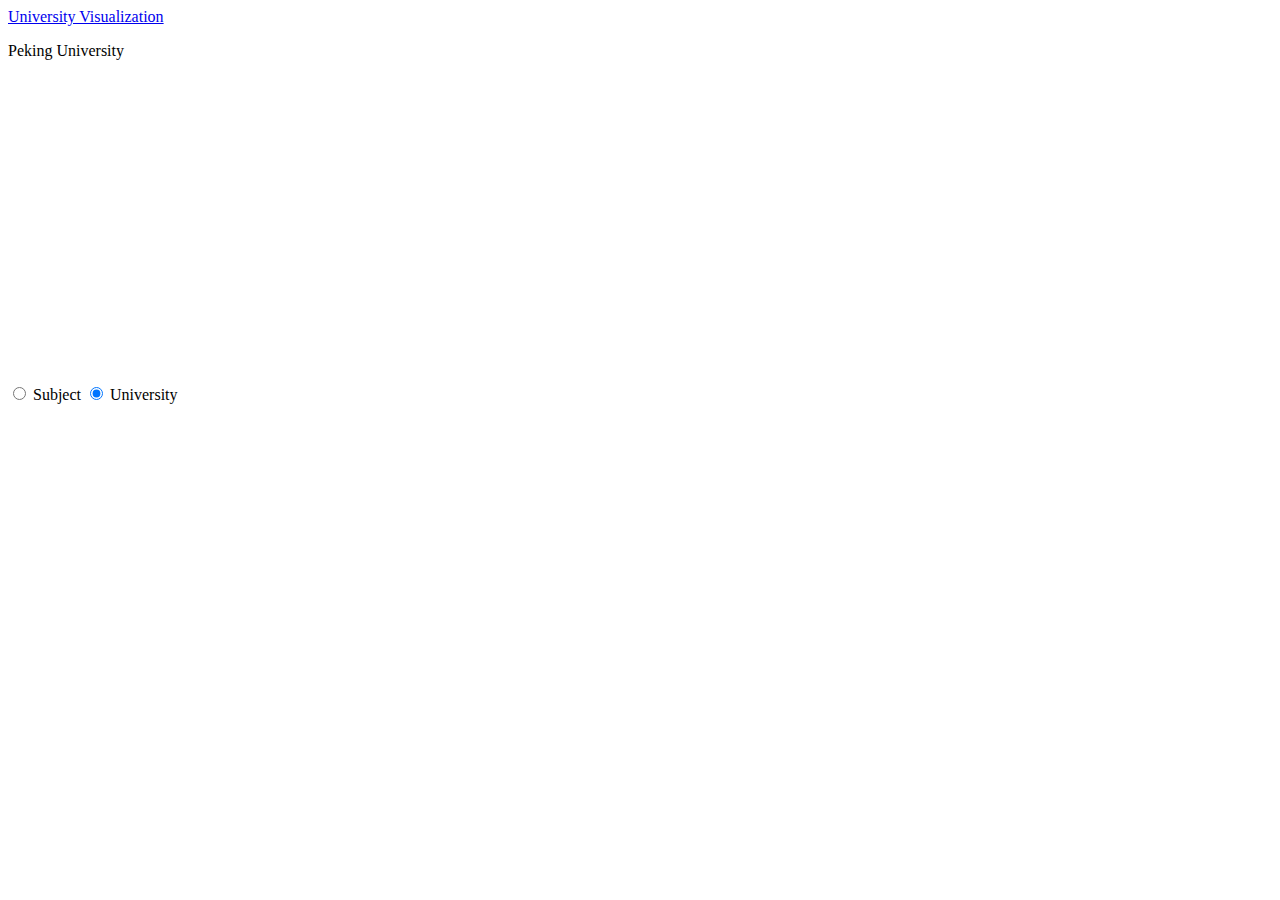
==== index.html @ 4a1c252d "initialize" ====
<!DOCTYPE html>
<head>
	<meta charset="utf-8">
	<title>University Visualization</title>
	<link rel="stylesheet" href="libs/bootstrap-dist/css/bootstrap.min.css">
	<link rel="stylesheet" href="libs/jquery-ui/jquery-ui.css">
	<link rel="stylesheet/less" type="text/css" href="css/less/main.less">
	<link rel="stylesheet/less" type="text/css" href="css/less/university_histogram.less">
	<link rel="stylesheet/less" type="text/css" href="css/less/subject_histogram.less">
	<link rel="stylesheet/less" type="text/css" href="css/less/subject_university.less">
	<link rel="stylesheet/less" type="text/css" href="css/less/university_MDS.less">
	<link rel="stylesheet/less" type="text/css" href="css/less/subject_histogram.less">
	<link rel="stylesheet" type="text/css" href="css/less/star_glyph.less">
	<link rel="stylesheet" type="text/css" href="css/subj-icon/iconfont.css">
</head>
<body>
	<nav class="navbar navbar-inverse">
	  <div class="container-fluid">
	    <div class="navbar-header">
	      <a class="navbar-brand" href="#">University Visualization</a>
	    </div>
	    <p class="navbar-text navbar-right">Peking University</p>
	  </div>
	</nav>    <div></div>
	<div id = "content">
	  <div id = "div-subj-histogram-icon">
	  </div>
	  <div id = "div-univ-histogram-icon">
	  </div>
	  <div id = "univ-subj-histogram">
	  	<svg id = "svg-univ-subj-histogram"></svg>
	  </div>
	  <div id = "scatter-plot">
	  	<svg id = "svg-scatter-plot"></svg>
	  </div>
	  <div id = "subject-histogram">
	  	<form id = "transform-control">
		  <label><input type="radio" name="mode" value="subject"> Subject</label>
		  <label><input type="radio" name="mode" value="university" checked> University</label>
		</form>
	  	<svg id = "svg-subject-histogram"></svg>
	  </div>
	</div>
	<script type="text/javascript" src="libs/MDS/numeric.js"></script>
    <script type="text/javascript" src="libs/MDS/mds.js"></script>
	<script type="text/javascript" src="libs/d3-dist/d3.min.js"></script>
	<script type="text/javascript" src="libs/jquery-dist/jquery.min.js"></script>
	<script type="text/javascript" src="libs/underscore/underscore-min.js"></script>
	<script type="text/javascript" src="libs/d3-tooltip/d3.tip.js"></script>
	<script type="text/javascript" src="libs/less-dist/less.min.js"></script>
	<script type="text/javascript" src="libs/d3-starPlot/d3-starPlot.js"></script>
	<script type="text/javascript" src="scripts/dataCenter.js"></script>
<!-- 	<script type="text/javascript" src="scripts/university_histogram.js"></script>
	<script type="text/javascript" src="scripts/subject_histogram.js"></script>
	<script type="text/javascript" src="scripts/university_small_multiple.js"></script> -->
	<script type="text/javascript" src="scripts/univ_subj_histogram.js"></script>
	<script type="text/javascript" src="scripts/university_MDS.js"></script>
	<script type="text/javascript" src="scripts/subj_histogram.js"></script>
	<script type="text/javascript" src="scripts/main.js"></script>
</body>
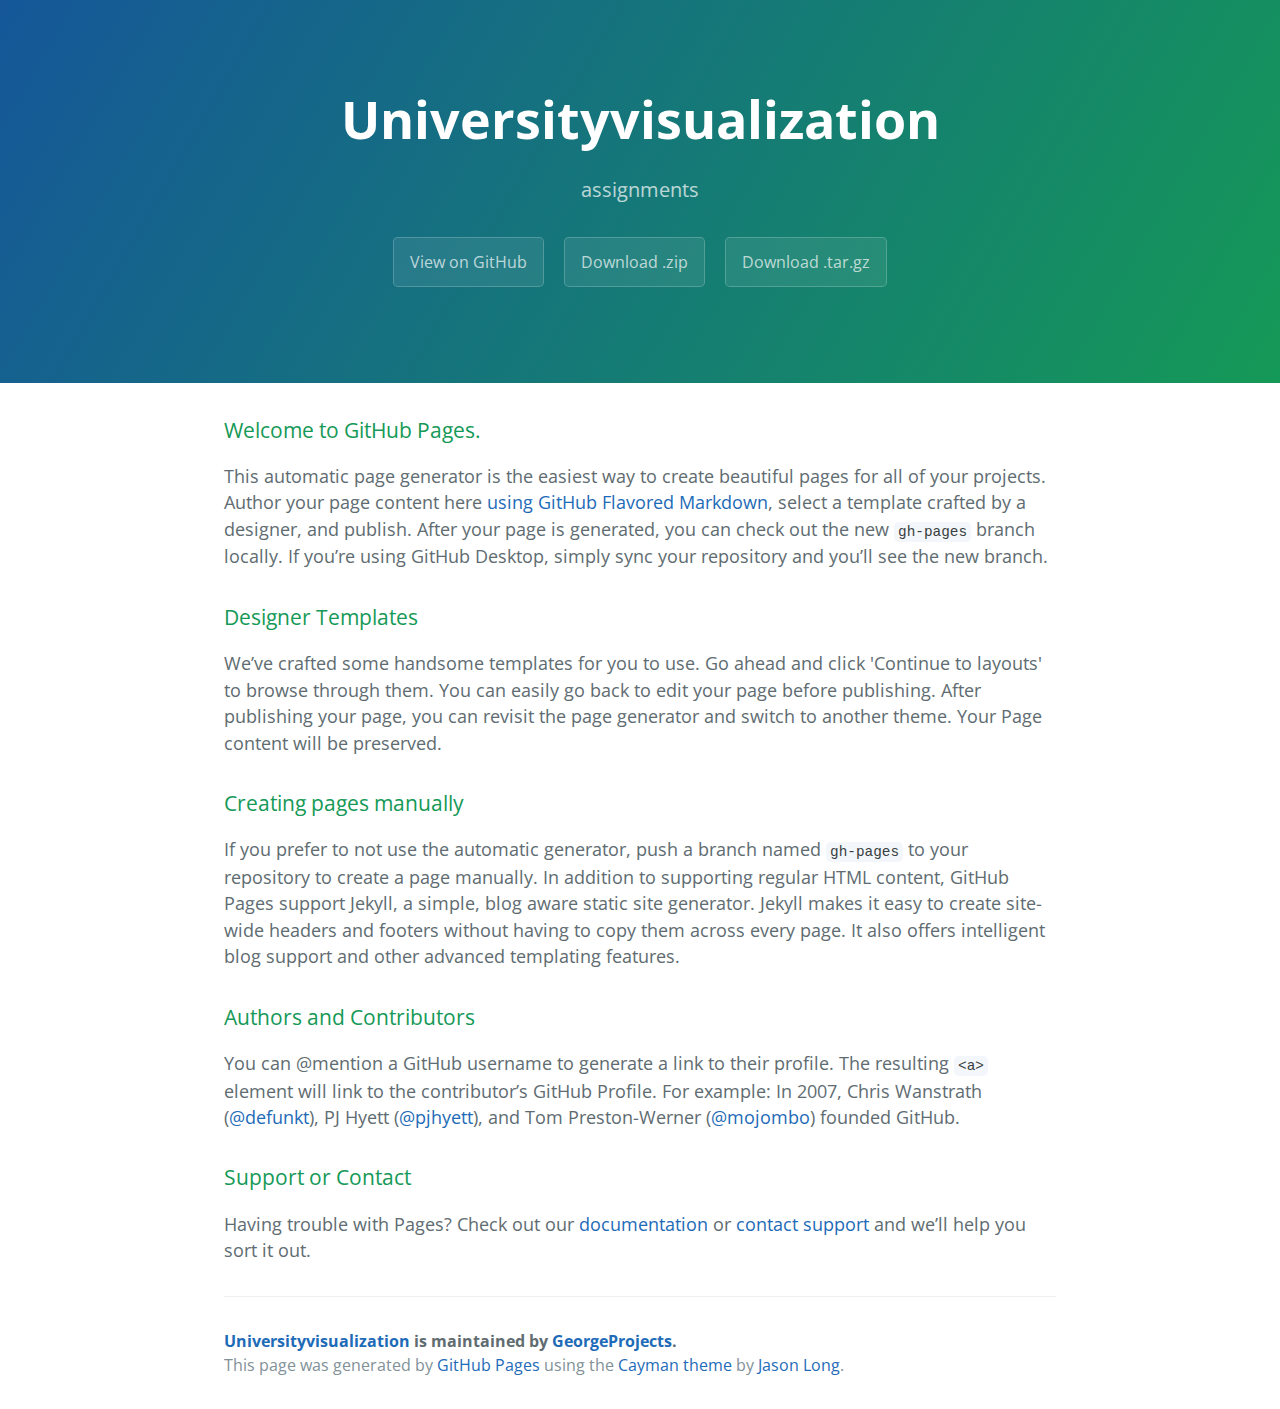
==== commit a4a70cd2: "Create gh-pages branch via GitHub" ====
--- a/index.html
+++ b/index.html
@@ -1,60 +1,57 @@
 <!DOCTYPE html>
-<head>
-	<meta charset="utf-8">
-	<title>University Visualization</title>
-	<link rel="stylesheet" href="libs/bootstrap-dist/css/bootstrap.min.css">
-	<link rel="stylesheet" href="libs/jquery-ui/jquery-ui.css">
-	<link rel="stylesheet/less" type="text/css" href="css/less/main.less">
-	<link rel="stylesheet/less" type="text/css" href="css/less/university_histogram.less">
-	<link rel="stylesheet/less" type="text/css" href="css/less/subject_histogram.less">
-	<link rel="stylesheet/less" type="text/css" href="css/less/subject_university.less">
-	<link rel="stylesheet/less" type="text/css" href="css/less/university_MDS.less">
-	<link rel="stylesheet/less" type="text/css" href="css/less/subject_histogram.less">
-	<link rel="stylesheet" type="text/css" href="css/less/star_glyph.less">
-	<link rel="stylesheet" type="text/css" href="css/subj-icon/iconfont.css">
-</head>
-<body>
-	<nav class="navbar navbar-inverse">
-	  <div class="container-fluid">
-	    <div class="navbar-header">
-	      <a class="navbar-brand" href="#">University Visualization</a>
-	    </div>
-	    <p class="navbar-text navbar-right">Peking University</p>
-	  </div>
-	</nav>    <div></div>
-	<div id = "content">
-	  <div id = "div-subj-histogram-icon">
-	  </div>
-	  <div id = "div-univ-histogram-icon">
-	  </div>
-	  <div id = "univ-subj-histogram">
-	  	<svg id = "svg-univ-subj-histogram"></svg>
-	  </div>
-	  <div id = "scatter-plot">
-	  	<svg id = "svg-scatter-plot"></svg>
-	  </div>
-	  <div id = "subject-histogram">
-	  	<form id = "transform-control">
-		  <label><input type="radio" name="mode" value="subject"> Subject</label>
-		  <label><input type="radio" name="mode" value="university" checked> University</label>
-		</form>
-	  	<svg id = "svg-subject-histogram"></svg>
-	  </div>
-	</div>
-	<script type="text/javascript" src="libs/MDS/numeric.js"></script>
-    <script type="text/javascript" src="libs/MDS/mds.js"></script>
-	<script type="text/javascript" src="libs/d3-dist/d3.min.js"></script>
-	<script type="text/javascript" src="libs/jquery-dist/jquery.min.js"></script>
-	<script type="text/javascript" src="libs/underscore/underscore-min.js"></script>
-	<script type="text/javascript" src="libs/d3-tooltip/d3.tip.js"></script>
-	<script type="text/javascript" src="libs/less-dist/less.min.js"></script>
-	<script type="text/javascript" src="libs/d3-starPlot/d3-starPlot.js"></script>
-	<script type="text/javascript" src="scripts/dataCenter.js"></script>
-<!-- 	<script type="text/javascript" src="scripts/university_histogram.js"></script>
-	<script type="text/javascript" src="scripts/subject_histogram.js"></script>
-	<script type="text/javascript" src="scripts/university_small_multiple.js"></script> -->
-	<script type="text/javascript" src="scripts/univ_subj_histogram.js"></script>
-	<script type="text/javascript" src="scripts/university_MDS.js"></script>
-	<script type="text/javascript" src="scripts/subj_histogram.js"></script>
-	<script type="text/javascript" src="scripts/main.js"></script>
-</body>+<html lang="en-us">
+  <head>
+    <meta charset="UTF-8">
+    <title>Universityvisualization by GeorgeProjects</title>
+    <meta name="viewport" content="width=device-width, initial-scale=1">
+    <link rel="stylesheet" type="text/css" href="stylesheets/normalize.css" media="screen">
+    <link href='https://fonts.googleapis.com/css?family=Open+Sans:400,700' rel='stylesheet' type='text/css'>
+    <link rel="stylesheet" type="text/css" href="stylesheets/stylesheet.css" media="screen">
+    <link rel="stylesheet" type="text/css" href="stylesheets/github-light.css" media="screen">
+  </head>
+  <body>
+    <section class="page-header">
+      <h1 class="project-name">Universityvisualization</h1>
+      <h2 class="project-tagline">assignments</h2>
+      <a href="https://github.com/GeorgeProjects/universityVisualization" class="btn">View on GitHub</a>
+      <a href="https://github.com/GeorgeProjects/universityVisualization/zipball/master" class="btn">Download .zip</a>
+      <a href="https://github.com/GeorgeProjects/universityVisualization/tarball/master" class="btn">Download .tar.gz</a>
+    </section>
+
+    <section class="main-content">
+      <h3>
+<a id="welcome-to-github-pages" class="anchor" href="#welcome-to-github-pages" aria-hidden="true"><span aria-hidden="true" class="octicon octicon-link"></span></a>Welcome to GitHub Pages.</h3>
+
+<p>This automatic page generator is the easiest way to create beautiful pages for all of your projects. Author your page content here <a href="https://guides.github.com/features/mastering-markdown/">using GitHub Flavored Markdown</a>, select a template crafted by a designer, and publish. After your page is generated, you can check out the new <code>gh-pages</code> branch locally. If you’re using GitHub Desktop, simply sync your repository and you’ll see the new branch.</p>
+
+<h3>
+<a id="designer-templates" class="anchor" href="#designer-templates" aria-hidden="true"><span aria-hidden="true" class="octicon octicon-link"></span></a>Designer Templates</h3>
+
+<p>We’ve crafted some handsome templates for you to use. Go ahead and click 'Continue to layouts' to browse through them. You can easily go back to edit your page before publishing. After publishing your page, you can revisit the page generator and switch to another theme. Your Page content will be preserved.</p>
+
+<h3>
+<a id="creating-pages-manually" class="anchor" href="#creating-pages-manually" aria-hidden="true"><span aria-hidden="true" class="octicon octicon-link"></span></a>Creating pages manually</h3>
+
+<p>If you prefer to not use the automatic generator, push a branch named <code>gh-pages</code> to your repository to create a page manually. In addition to supporting regular HTML content, GitHub Pages support Jekyll, a simple, blog aware static site generator. Jekyll makes it easy to create site-wide headers and footers without having to copy them across every page. It also offers intelligent blog support and other advanced templating features.</p>
+
+<h3>
+<a id="authors-and-contributors" class="anchor" href="#authors-and-contributors" aria-hidden="true"><span aria-hidden="true" class="octicon octicon-link"></span></a>Authors and Contributors</h3>
+
+<p>You can @mention a GitHub username to generate a link to their profile. The resulting <code>&lt;a&gt;</code> element will link to the contributor’s GitHub Profile. For example: In 2007, Chris Wanstrath (<a href="https://github.com/defunkt" class="user-mention">@defunkt</a>), PJ Hyett (<a href="https://github.com/pjhyett" class="user-mention">@pjhyett</a>), and Tom Preston-Werner (<a href="https://github.com/mojombo" class="user-mention">@mojombo</a>) founded GitHub.</p>
+
+<h3>
+<a id="support-or-contact" class="anchor" href="#support-or-contact" aria-hidden="true"><span aria-hidden="true" class="octicon octicon-link"></span></a>Support or Contact</h3>
+
+<p>Having trouble with Pages? Check out our <a href="https://help.github.com/pages">documentation</a> or <a href="https://github.com/contact">contact support</a> and we’ll help you sort it out.</p>
+
+      <footer class="site-footer">
+        <span class="site-footer-owner"><a href="https://github.com/GeorgeProjects/universityVisualization">Universityvisualization</a> is maintained by <a href="https://github.com/GeorgeProjects">GeorgeProjects</a>.</span>
+
+        <span class="site-footer-credits">This page was generated by <a href="https://pages.github.com">GitHub Pages</a> using the <a href="https://github.com/jasonlong/cayman-theme">Cayman theme</a> by <a href="https://twitter.com/jasonlong">Jason Long</a>.</span>
+      </footer>
+
+    </section>
+
+  
+  </body>
+</html>
--- a/stylesheets/stylesheet.css
+++ b/stylesheets/stylesheet.css
@@ -0,0 +1,245 @@
+* {
+  box-sizing: border-box; }
+
+body {
+  padding: 0;
+  margin: 0;
+  font-family: "Open Sans", "Helvetica Neue", Helvetica, Arial, sans-serif;
+  font-size: 16px;
+  line-height: 1.5;
+  color: #606c71; }
+
+a {
+  color: #1e6bb8;
+  text-decoration: none; }
+  a:hover {
+    text-decoration: underline; }
+
+.btn {
+  display: inline-block;
+  margin-bottom: 1rem;
+  color: rgba(255, 255, 255, 0.7);
+  background-color: rgba(255, 255, 255, 0.08);
+  border-color: rgba(255, 255, 255, 0.2);
+  border-style: solid;
+  border-width: 1px;
+  border-radius: 0.3rem;
+  transition: color 0.2s, background-color 0.2s, border-color 0.2s; }
+  .btn + .btn {
+    margin-left: 1rem; }
+
+.btn:hover {
+  color: rgba(255, 255, 255, 0.8);
+  text-decoration: none;
+  background-color: rgba(255, 255, 255, 0.2);
+  border-color: rgba(255, 255, 255, 0.3); }
+
+@media screen and (min-width: 64em) {
+  .btn {
+    padding: 0.75rem 1rem; } }
+
+@media screen and (min-width: 42em) and (max-width: 64em) {
+  .btn {
+    padding: 0.6rem 0.9rem;
+    font-size: 0.9rem; } }
+
+@media screen and (max-width: 42em) {
+  .btn {
+    display: block;
+    width: 100%;
+    padding: 0.75rem;
+    font-size: 0.9rem; }
+    .btn + .btn {
+      margin-top: 1rem;
+      margin-left: 0; } }
+
+.page-header {
+  color: #fff;
+  text-align: center;
+  background-color: #159957;
+  background-image: linear-gradient(120deg, #155799, #159957); }
+
+@media screen and (min-width: 64em) {
+  .page-header {
+    padding: 5rem 6rem; } }
+
+@media screen and (min-width: 42em) and (max-width: 64em) {
+  .page-header {
+    padding: 3rem 4rem; } }
+
+@media screen and (max-width: 42em) {
+  .page-header {
+    padding: 2rem 1rem; } }
+
+.project-name {
+  margin-top: 0;
+  margin-bottom: 0.1rem; }
+
+@media screen and (min-width: 64em) {
+  .project-name {
+    font-size: 3.25rem; } }
+
+@media screen and (min-width: 42em) and (max-width: 64em) {
+  .project-name {
+    font-size: 2.25rem; } }
+
+@media screen and (max-width: 42em) {
+  .project-name {
+    font-size: 1.75rem; } }
+
+.project-tagline {
+  margin-bottom: 2rem;
+  font-weight: normal;
+  opacity: 0.7; }
+
+@media screen and (min-width: 64em) {
+  .project-tagline {
+    font-size: 1.25rem; } }
+
+@media screen and (min-width: 42em) and (max-width: 64em) {
+  .project-tagline {
+    font-size: 1.15rem; } }
+
+@media screen and (max-width: 42em) {
+  .project-tagline {
+    font-size: 1rem; } }
+
+.main-content :first-child {
+  margin-top: 0; }
+.main-content img {
+  max-width: 100%; }
+.main-content h1, .main-content h2, .main-content h3, .main-content h4, .main-content h5, .main-content h6 {
+  margin-top: 2rem;
+  margin-bottom: 1rem;
+  font-weight: normal;
+  color: #159957; }
+.main-content p {
+  margin-bottom: 1em; }
+.main-content code {
+  padding: 2px 4px;
+  font-family: Consolas, "Liberation Mono", Menlo, Courier, monospace;
+  font-size: 0.9rem;
+  color: #383e41;
+  background-color: #f3f6fa;
+  border-radius: 0.3rem; }
+.main-content pre {
+  padding: 0.8rem;
+  margin-top: 0;
+  margin-bottom: 1rem;
+  font: 1rem Consolas, "Liberation Mono", Menlo, Courier, monospace;
+  color: #567482;
+  word-wrap: normal;
+  background-color: #f3f6fa;
+  border: solid 1px #dce6f0;
+  border-radius: 0.3rem; }
+  .main-content pre > code {
+    padding: 0;
+    margin: 0;
+    font-size: 0.9rem;
+    color: #567482;
+    word-break: normal;
+    white-space: pre;
+    background: transparent;
+    border: 0; }
+.main-content .highlight {
+  margin-bottom: 1rem; }
+  .main-content .highlight pre {
+    margin-bottom: 0;
+    word-break: normal; }
+.main-content .highlight pre, .main-content pre {
+  padding: 0.8rem;
+  overflow: auto;
+  font-size: 0.9rem;
+  line-height: 1.45;
+  border-radius: 0.3rem; }
+.main-content pre code, .main-content pre tt {
+  display: inline;
+  max-width: initial;
+  padding: 0;
+  margin: 0;
+  overflow: initial;
+  line-height: inherit;
+  word-wrap: normal;
+  background-color: transparent;
+  border: 0; }
+  .main-content pre code:before, .main-content pre code:after, .main-content pre tt:before, .main-content pre tt:after {
+    content: normal; }
+.main-content ul, .main-content ol {
+  margin-top: 0; }
+.main-content blockquote {
+  padding: 0 1rem;
+  margin-left: 0;
+  color: #819198;
+  border-left: 0.3rem solid #dce6f0; }
+  .main-content blockquote > :first-child {
+    margin-top: 0; }
+  .main-content blockquote > :last-child {
+    margin-bottom: 0; }
+.main-content table {
+  display: block;
+  width: 100%;
+  overflow: auto;
+  word-break: normal;
+  word-break: keep-all; }
+  .main-content table th {
+    font-weight: bold; }
+  .main-content table th, .main-content table td {
+    padding: 0.5rem 1rem;
+    border: 1px solid #e9ebec; }
+.main-content dl {
+  padding: 0; }
+  .main-content dl dt {
+    padding: 0;
+    margin-top: 1rem;
+    font-size: 1rem;
+    font-weight: bold; }
+  .main-content dl dd {
+    padding: 0;
+    margin-bottom: 1rem; }
+.main-content hr {
+  height: 2px;
+  padding: 0;
+  margin: 1rem 0;
+  background-color: #eff0f1;
+  border: 0; }
+
+@media screen and (min-width: 64em) {
+  .main-content {
+    max-width: 64rem;
+    padding: 2rem 6rem;
+    margin: 0 auto;
+    font-size: 1.1rem; } }
+
+@media screen and (min-width: 42em) and (max-width: 64em) {
+  .main-content {
+    padding: 2rem 4rem;
+    font-size: 1.1rem; } }
+
+@media screen and (max-width: 42em) {
+  .main-content {
+    padding: 2rem 1rem;
+    font-size: 1rem; } }
+
+.site-footer {
+  padding-top: 2rem;
+  margin-top: 2rem;
+  border-top: solid 1px #eff0f1; }
+
+.site-footer-owner {
+  display: block;
+  font-weight: bold; }
+
+.site-footer-credits {
+  color: #819198; }
+
+@media screen and (min-width: 64em) {
+  .site-footer {
+    font-size: 1rem; } }
+
+@media screen and (min-width: 42em) and (max-width: 64em) {
+  .site-footer {
+    font-size: 1rem; } }
+
+@media screen and (max-width: 42em) {
+  .site-footer {
+    font-size: 0.9rem; } }
--- a/stylesheets/github-light.css
+++ b/stylesheets/github-light.css
@@ -0,0 +1,124 @@
+/*
+The MIT License (MIT)
+
+Copyright (c) 2016 GitHub, Inc.
+
+Permission is hereby granted, free of charge, to any person obtaining a copy
+of this software and associated documentation files (the "Software"), to deal
+in the Software without restriction, including without limitation the rights
+to use, copy, modify, merge, publish, distribute, sublicense, and/or sell
+copies of the Software, and to permit persons to whom the Software is
+furnished to do so, subject to the following conditions:
+
+The above copyright notice and this permission notice shall be included in all
+copies or substantial portions of the Software.
+
+THE SOFTWARE IS PROVIDED "AS IS", WITHOUT WARRANTY OF ANY KIND, EXPRESS OR
+IMPLIED, INCLUDING BUT NOT LIMITED TO THE WARRANTIES OF MERCHANTABILITY,
+FITNESS FOR A PARTICULAR PURPOSE AND NONINFRINGEMENT. IN NO EVENT SHALL THE
+AUTHORS OR COPYRIGHT HOLDERS BE LIABLE FOR ANY CLAIM, DAMAGES OR OTHER
+LIABILITY, WHETHER IN AN ACTION OF CONTRACT, TORT OR OTHERWISE, ARISING FROM,
+OUT OF OR IN CONNECTION WITH THE SOFTWARE OR THE USE OR OTHER DEALINGS IN THE
+SOFTWARE.
+
+*/
+
+.pl-c /* comment */ {
+  color: #969896;
+}
+
+.pl-c1 /* constant, variable.other.constant, support, meta.property-name, support.constant, support.variable, meta.module-reference, markup.raw, meta.diff.header */,
+.pl-s .pl-v /* string variable */ {
+  color: #0086b3;
+}
+
+.pl-e /* entity */,
+.pl-en /* entity.name */ {
+  color: #795da3;
+}
+
+.pl-smi /* variable.parameter.function, storage.modifier.package, storage.modifier.import, storage.type.java, variable.other */,
+.pl-s .pl-s1 /* string source */ {
+  color: #333;
+}
+
+.pl-ent /* entity.name.tag */ {
+  color: #63a35c;
+}
+
+.pl-k /* keyword, storage, storage.type */ {
+  color: #a71d5d;
+}
+
+.pl-s /* string */,
+.pl-pds /* punctuation.definition.string, string.regexp.character-class */,
+.pl-s .pl-pse .pl-s1 /* string punctuation.section.embedded source */,
+.pl-sr /* string.regexp */,
+.pl-sr .pl-cce /* string.regexp constant.character.escape */,
+.pl-sr .pl-sre /* string.regexp source.ruby.embedded */,
+.pl-sr .pl-sra /* string.regexp string.regexp.arbitrary-repitition */ {
+  color: #183691;
+}
+
+.pl-v /* variable */ {
+  color: #ed6a43;
+}
+
+.pl-id /* invalid.deprecated */ {
+  color: #b52a1d;
+}
+
+.pl-ii /* invalid.illegal */ {
+  color: #f8f8f8;
+  background-color: #b52a1d;
+}
+
+.pl-sr .pl-cce /* string.regexp constant.character.escape */ {
+  font-weight: bold;
+  color: #63a35c;
+}
+
+.pl-ml /* markup.list */ {
+  color: #693a17;
+}
+
+.pl-mh /* markup.heading */,
+.pl-mh .pl-en /* markup.heading entity.name */,
+.pl-ms /* meta.separator */ {
+  font-weight: bold;
+  color: #1d3e81;
+}
+
+.pl-mq /* markup.quote */ {
+  color: #008080;
+}
+
+.pl-mi /* markup.italic */ {
+  font-style: italic;
+  color: #333;
+}
+
+.pl-mb /* markup.bold */ {
+  font-weight: bold;
+  color: #333;
+}
+
+.pl-md /* markup.deleted, meta.diff.header.from-file */ {
+  color: #bd2c00;
+  background-color: #ffecec;
+}
+
+.pl-mi1 /* markup.inserted, meta.diff.header.to-file */ {
+  color: #55a532;
+  background-color: #eaffea;
+}
+
+.pl-mdr /* meta.diff.range */ {
+  font-weight: bold;
+  color: #795da3;
+}
+
+.pl-mo /* meta.output */ {
+  color: #1d3e81;
+}
+
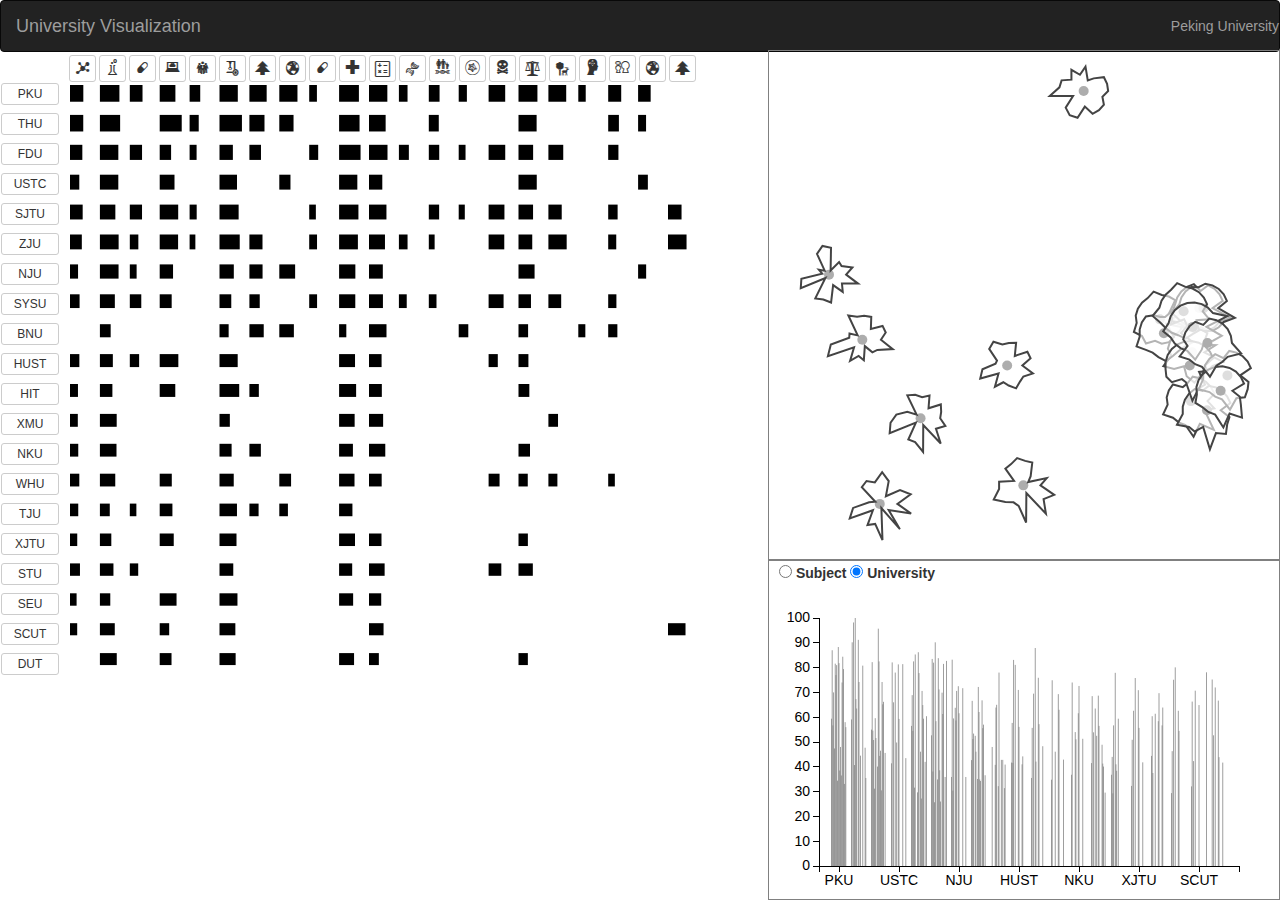
==== commit f515f04f: "initialize" ====
--- a/index.html
+++ b/index.html
@@ -1,57 +1,60 @@
 <!DOCTYPE html>
-<html lang="en-us">
-  <head>
-    <meta charset="UTF-8">
-    <title>Universityvisualization by GeorgeProjects</title>
-    <meta name="viewport" content="width=device-width, initial-scale=1">
-    <link rel="stylesheet" type="text/css" href="stylesheets/normalize.css" media="screen">
-    <link href='https://fonts.googleapis.com/css?family=Open+Sans:400,700' rel='stylesheet' type='text/css'>
-    <link rel="stylesheet" type="text/css" href="stylesheets/stylesheet.css" media="screen">
-    <link rel="stylesheet" type="text/css" href="stylesheets/github-light.css" media="screen">
-  </head>
-  <body>
-    <section class="page-header">
-      <h1 class="project-name">Universityvisualization</h1>
-      <h2 class="project-tagline">assignments</h2>
-      <a href="https://github.com/GeorgeProjects/universityVisualization" class="btn">View on GitHub</a>
-      <a href="https://github.com/GeorgeProjects/universityVisualization/zipball/master" class="btn">Download .zip</a>
-      <a href="https://github.com/GeorgeProjects/universityVisualization/tarball/master" class="btn">Download .tar.gz</a>
-    </section>
-
-    <section class="main-content">
-      <h3>
-<a id="welcome-to-github-pages" class="anchor" href="#welcome-to-github-pages" aria-hidden="true"><span aria-hidden="true" class="octicon octicon-link"></span></a>Welcome to GitHub Pages.</h3>
-
-<p>This automatic page generator is the easiest way to create beautiful pages for all of your projects. Author your page content here <a href="https://guides.github.com/features/mastering-markdown/">using GitHub Flavored Markdown</a>, select a template crafted by a designer, and publish. After your page is generated, you can check out the new <code>gh-pages</code> branch locally. If you’re using GitHub Desktop, simply sync your repository and you’ll see the new branch.</p>
-
-<h3>
-<a id="designer-templates" class="anchor" href="#designer-templates" aria-hidden="true"><span aria-hidden="true" class="octicon octicon-link"></span></a>Designer Templates</h3>
-
-<p>We’ve crafted some handsome templates for you to use. Go ahead and click 'Continue to layouts' to browse through them. You can easily go back to edit your page before publishing. After publishing your page, you can revisit the page generator and switch to another theme. Your Page content will be preserved.</p>
-
-<h3>
-<a id="creating-pages-manually" class="anchor" href="#creating-pages-manually" aria-hidden="true"><span aria-hidden="true" class="octicon octicon-link"></span></a>Creating pages manually</h3>
-
-<p>If you prefer to not use the automatic generator, push a branch named <code>gh-pages</code> to your repository to create a page manually. In addition to supporting regular HTML content, GitHub Pages support Jekyll, a simple, blog aware static site generator. Jekyll makes it easy to create site-wide headers and footers without having to copy them across every page. It also offers intelligent blog support and other advanced templating features.</p>
-
-<h3>
-<a id="authors-and-contributors" class="anchor" href="#authors-and-contributors" aria-hidden="true"><span aria-hidden="true" class="octicon octicon-link"></span></a>Authors and Contributors</h3>
-
-<p>You can @mention a GitHub username to generate a link to their profile. The resulting <code>&lt;a&gt;</code> element will link to the contributor’s GitHub Profile. For example: In 2007, Chris Wanstrath (<a href="https://github.com/defunkt" class="user-mention">@defunkt</a>), PJ Hyett (<a href="https://github.com/pjhyett" class="user-mention">@pjhyett</a>), and Tom Preston-Werner (<a href="https://github.com/mojombo" class="user-mention">@mojombo</a>) founded GitHub.</p>
-
-<h3>
-<a id="support-or-contact" class="anchor" href="#support-or-contact" aria-hidden="true"><span aria-hidden="true" class="octicon octicon-link"></span></a>Support or Contact</h3>
-
-<p>Having trouble with Pages? Check out our <a href="https://help.github.com/pages">documentation</a> or <a href="https://github.com/contact">contact support</a> and we’ll help you sort it out.</p>
-
-      <footer class="site-footer">
-        <span class="site-footer-owner"><a href="https://github.com/GeorgeProjects/universityVisualization">Universityvisualization</a> is maintained by <a href="https://github.com/GeorgeProjects">GeorgeProjects</a>.</span>
-
-        <span class="site-footer-credits">This page was generated by <a href="https://pages.github.com">GitHub Pages</a> using the <a href="https://github.com/jasonlong/cayman-theme">Cayman theme</a> by <a href="https://twitter.com/jasonlong">Jason Long</a>.</span>
-      </footer>
-
-    </section>
-
-  
-  </body>
-</html>
+<head>
+	<meta charset="utf-8">
+	<title>University Visualization</title>
+	<link rel="stylesheet" href="libs/bootstrap-dist/css/bootstrap.min.css">
+	<link rel="stylesheet" href="libs/jquery-ui/jquery-ui.css">
+	<link rel="stylesheet/less" type="text/css" href="css/less/main.less">
+	<link rel="stylesheet/less" type="text/css" href="css/less/university_histogram.less">
+	<link rel="stylesheet/less" type="text/css" href="css/less/subject_histogram.less">
+	<link rel="stylesheet/less" type="text/css" href="css/less/subject_university.less">
+	<link rel="stylesheet/less" type="text/css" href="css/less/university_MDS.less">
+	<link rel="stylesheet/less" type="text/css" href="css/less/subject_histogram.less">
+	<link rel="stylesheet" type="text/css" href="css/less/star_glyph.less">
+	<link rel="stylesheet" type="text/css" href="css/subj-icon/iconfont.css">
+</head>
+<body>
+	<nav class="navbar navbar-inverse">
+	  <div class="container-fluid">
+	    <div class="navbar-header">
+	      <a class="navbar-brand" href="#">University Visualization</a>
+	    </div>
+	    <p class="navbar-text navbar-right">Peking University</p>
+	  </div>
+	</nav>    <div></div>
+	<div id = "content">
+	  <div id = "div-subj-histogram-icon">
+	  </div>
+	  <div id = "div-univ-histogram-icon">
+	  </div>
+	  <div id = "univ-subj-histogram">
+	  	<svg id = "svg-univ-subj-histogram"></svg>
+	  </div>
+	  <div id = "scatter-plot">
+	  	<svg id = "svg-scatter-plot"></svg>
+	  </div>
+	  <div id = "subject-histogram">
+	  	<form id = "transform-control">
+		  <label><input type="radio" name="mode" value="subject"> Subject</label>
+		  <label><input type="radio" name="mode" value="university" checked> University</label>
+		</form>
+	  	<svg id = "svg-subject-histogram"></svg>
+	  </div>
+	</div>
+	<script type="text/javascript" src="libs/MDS/numeric.js"></script>
+    <script type="text/javascript" src="libs/MDS/mds.js"></script>
+	<script type="text/javascript" src="libs/d3-dist/d3.min.js"></script>
+	<script type="text/javascript" src="libs/jquery-dist/jquery.min.js"></script>
+	<script type="text/javascript" src="libs/underscore/underscore-min.js"></script>
+	<script type="text/javascript" src="libs/d3-tooltip/d3.tip.js"></script>
+	<script type="text/javascript" src="libs/less-dist/less.min.js"></script>
+	<script type="text/javascript" src="libs/d3-starPlot/d3-starPlot.js"></script>
+	<script type="text/javascript" src="scripts/dataCenter.js"></script>
+<!-- 	<script type="text/javascript" src="scripts/university_histogram.js"></script>
+	<script type="text/javascript" src="scripts/subject_histogram.js"></script>
+	<script type="text/javascript" src="scripts/university_small_multiple.js"></script> -->
+	<script type="text/javascript" src="scripts/univ_subj_histogram.js"></script>
+	<script type="text/javascript" src="scripts/university_MDS.js"></script>
+	<script type="text/javascript" src="scripts/subj_histogram.js"></script>
+	<script type="text/javascript" src="scripts/main.js"></script>
+</body>--- a/css/subj-icon/iconfont.css
+++ b/css/subj-icon/iconfont.css
@@ -0,0 +1,62 @@
+
+@font-face {font-family: "iconfont";
+  src: url('iconfont.eot?t=1478802762305'); /* IE9*/
+  src: url('iconfont.eot?t=1478802762305#iefix') format('embedded-opentype'), /* IE6-IE8 */
+  url('iconfont.woff?t=1478802762305') format('woff'), /* chrome, firefox */
+  url('iconfont.ttf?t=1478802762305') format('truetype'), /* chrome, firefox, opera, Safari, Android, iOS 4.2+*/
+  url('iconfont.svg?t=1478802762305#iconfont') format('svg'); /* iOS 4.1- */
+}
+
+.iconfont {
+  font-family:"iconfont" !important;
+  font-size:16px;
+  font-style:normal;
+  -webkit-font-smoothing: antialiased;
+  -webkit-text-stroke-width: 0.2px;
+  -moz-osx-font-smoothing: grayscale;
+}
+
+.icon-science:before { content: "\e61c"; }
+
+.icon-business:before { content: "\e612"; }
+
+.icon-mathematics:before { content: "\e60a"; }
+
+.icon-igenetics:before { content: "\e80a"; }
+
+.icon-physics:before { content: "\e68d"; }
+
+.icon-environment:before { content: "\e625"; }
+
+.icon-medicine:before { content: "\e66a"; }
+
+.icon-biology:before { content: "\e606"; }
+
+.icon-icon3:before { content: "\e607"; }
+
+.icon-machineengineerno:before { content: "\e6d8"; }
+
+.icon-dongzhiwu:before { content: "\e67b"; }
+
+.icon-xianghongai-pku:before { content: "\e621"; }
+
+.icon-socialcontant-alt:before { content: "\e624"; }
+
+.icon-jindu:before { content: "\e896"; }
+
+.icon-medicine1:before { content: "\e6da"; }
+
+.icon-neural-network:before { content: "\e664"; }
+
+.icon-xueshengtanxin:before { content: "\e637"; }
+
+.icon-computer:before { content: "\e622"; }
+
+.icon-chemistry:before { content: "\e6e9"; }
+
+.icon-shenjingneike:before { content: "\e734"; }
+
+.icon-biology1:before { content: "\e626"; }
+
+.icon-seo-marketing-business-geo-tagging-globe-tag:before { content: "\e619"; }
+
